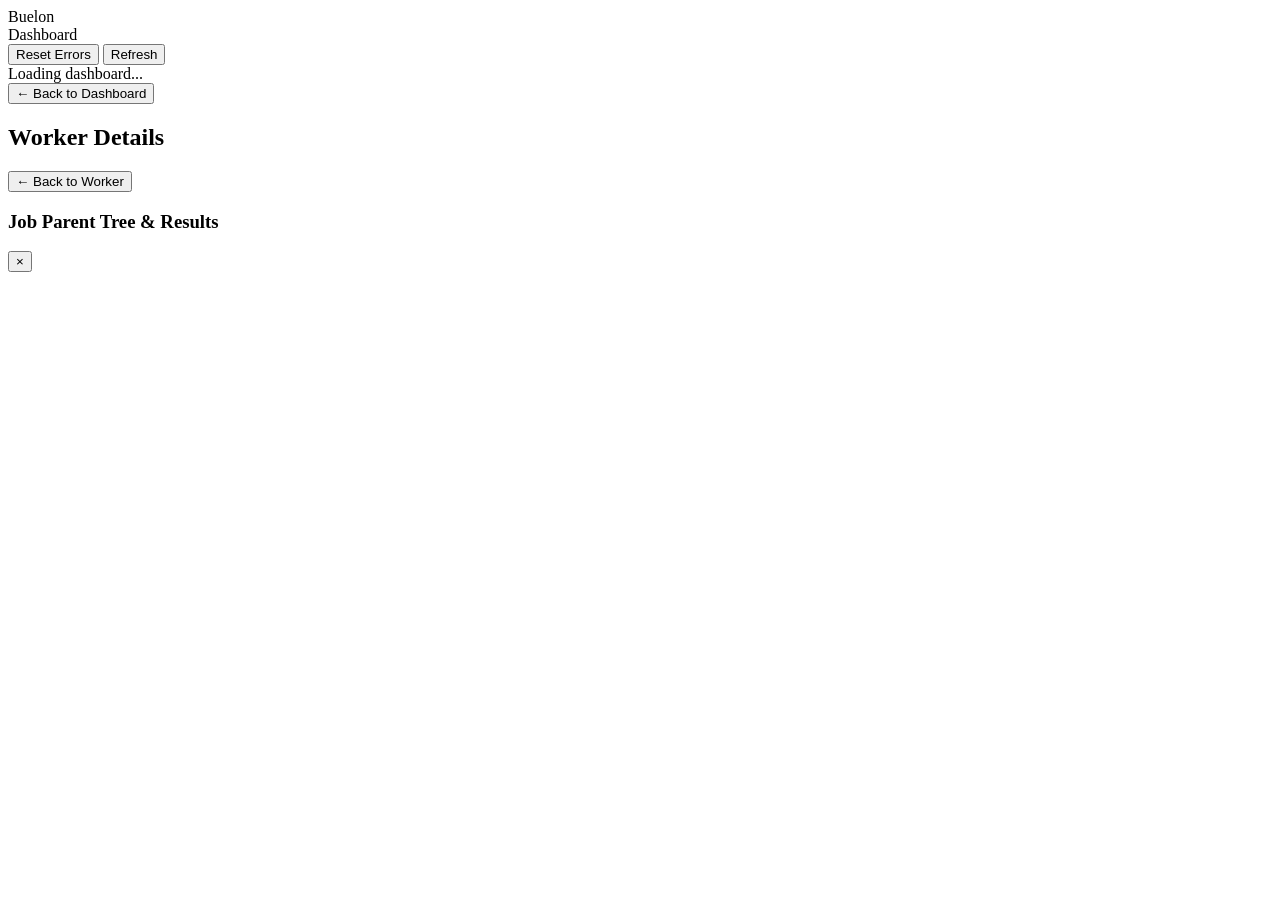
==== buelon/static/index.html @ e0d05c61 "feat: Add web interface and API endpoints for job management - Introduced FastAPI for serving the we" ====
<!DOCTYPE html>
<html lang="en">
<head>
    <meta charset="UTF-8">
    <meta name="viewport" content="width=device-width, initial-scale=1.0">
    <title>Buelon Dashboard</title>
    <link rel="stylesheet" href="/static/style.css">
</head>
<body data-theme="light">
    <header>
        <div class="container">
            <div class="header-content">
                <!--<div class="logo">Boo! 👻 Aaah!</div>-->
                <div class="logo">Buelon</div>
                <div class="nav-controls">
                    <div class="breadcrumb" id="breadcrumb">
                        <span>Dashboard</span>
                    </div>
                    <div class="theme-toggle" id="themeToggle"></div>
                    <button id="reset-errors" class="btn btn-primary" onclick="resetErrors().then(refreshDashboard).catch(e=>{alert('Could not reset errors. Look at your web server logs');})">
                        Reset Errors
                    </button>
                    <button id="dash-refresh" class="btn btn-primary" onclick="refreshDashboard()">
                        Refresh
                    </button>
                </div>
            </div>
        </div>
    </header>

    <main>
        <div class="container">
            <div class="page active" id="page1">
                <div class="stats-grid" id="statsGrid">
                    <div class="loading">
                        <div class="spinner"></div>
                        Loading dashboard...
                    </div>
                </div>

                <div class="workers-grid" id="workersGrid"></div>
            </div>

            <div class="page" id="page2">
                <button class="btn btn-secondary btn-back" onclick="showPage(1)">
                    ← Back to Dashboard
                </button>

                <div class="card">
                    <h2 id="workerTitle">Worker Details</h2>
                    <div class="jobs-list" id="jobsList"></div>
                </div>
            </div>

            <div class="page" id="page3">
                <button class="btn btn-secondary btn-back" onclick="showPage(2)">
                    ← Back to Worker
                </button>

                <div class="job-detail" id="jobDetail"></div>
            </div>
        </div>
    </main>

    <div class="modal" id="parentTreeModal">
        <div class="modal-content">
            <div class="modal-header">
                <h3 class="modal-title">Job Parent Tree & Results</h3>
                <button class="close-btn" onclick="closeModal()">&times;</button>
            </div>
            <div id="parentTreeContent"></div>
        </div>
    </div>

    <script src="/static/script.js"></script>
</body>
</html>
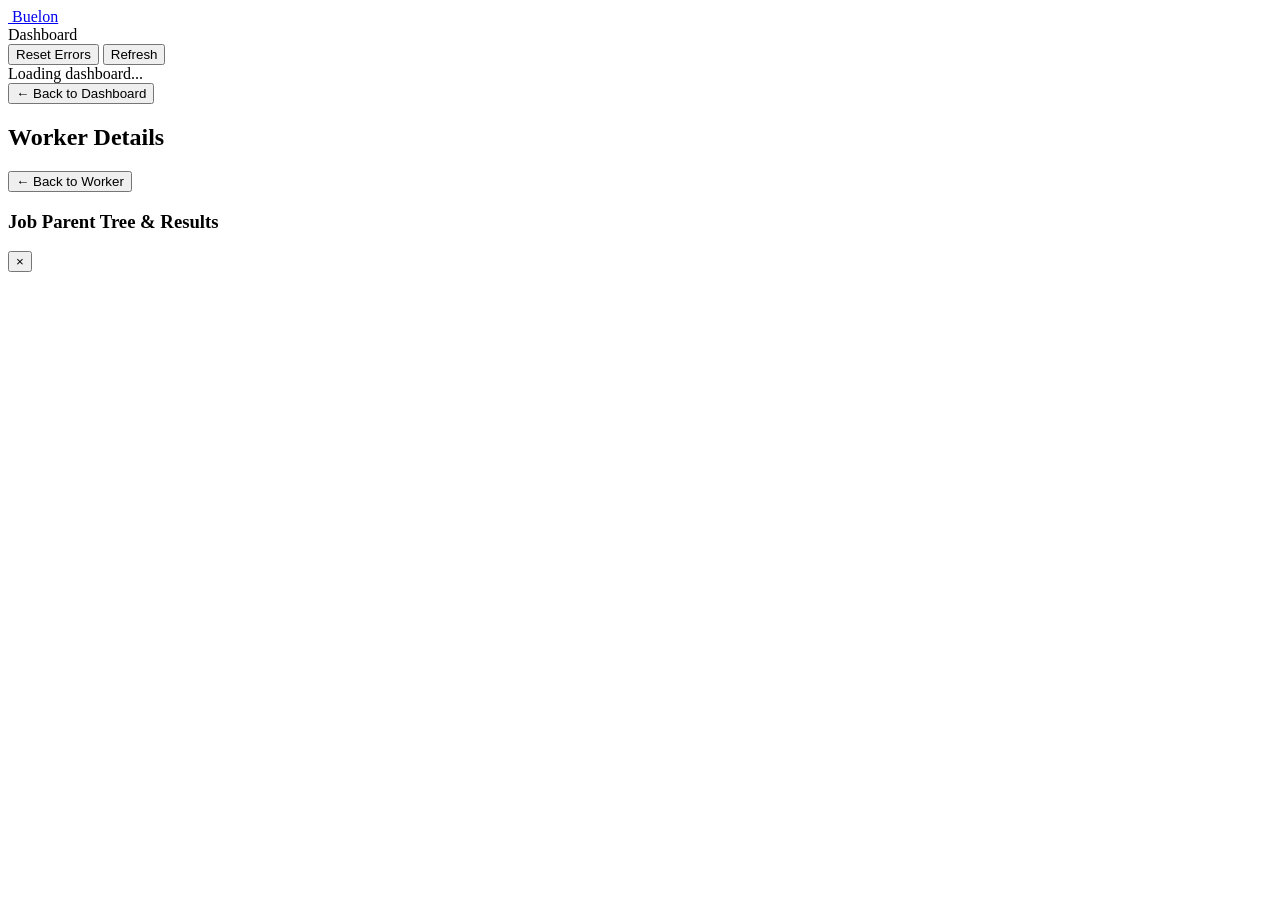
==== commit 5a8a6aaf: "feat: Update version to 1.0.77-alpha5 and enhance branding with new logo in the web interface" ====
--- a/buelon/static/index.html
+++ b/buelon/static/index.html
@@ -4,6 +4,7 @@
     <meta charset="UTF-8">
     <meta name="viewport" content="width=device-width, initial-scale=1.0">
     <title>Buelon Dashboard</title>
+    <link rel="icon" type="image/svg+xml" href="/static/buelon-favicon.svg">
     <link rel="stylesheet" href="/static/style.css">
 </head>
 <body data-theme="light">
@@ -11,7 +12,10 @@
         <div class="container">
             <div class="header-content">
                 <!--<div class="logo">Boo! 👻 Aaah!</div>-->
-                <div class="logo">Buelon</div>
+                <a class="brand-logo" href="/static/maze.html" aria-label="Open Buelon maze">
+                    <img class="brand-logo-image" src="/static/logo.png" alt="">
+                    <span class="logo">Buelon</span>
+                </a>
                 <div class="nav-controls">
                     <div class="breadcrumb" id="breadcrumb">
                         <span>Dashboard</span>
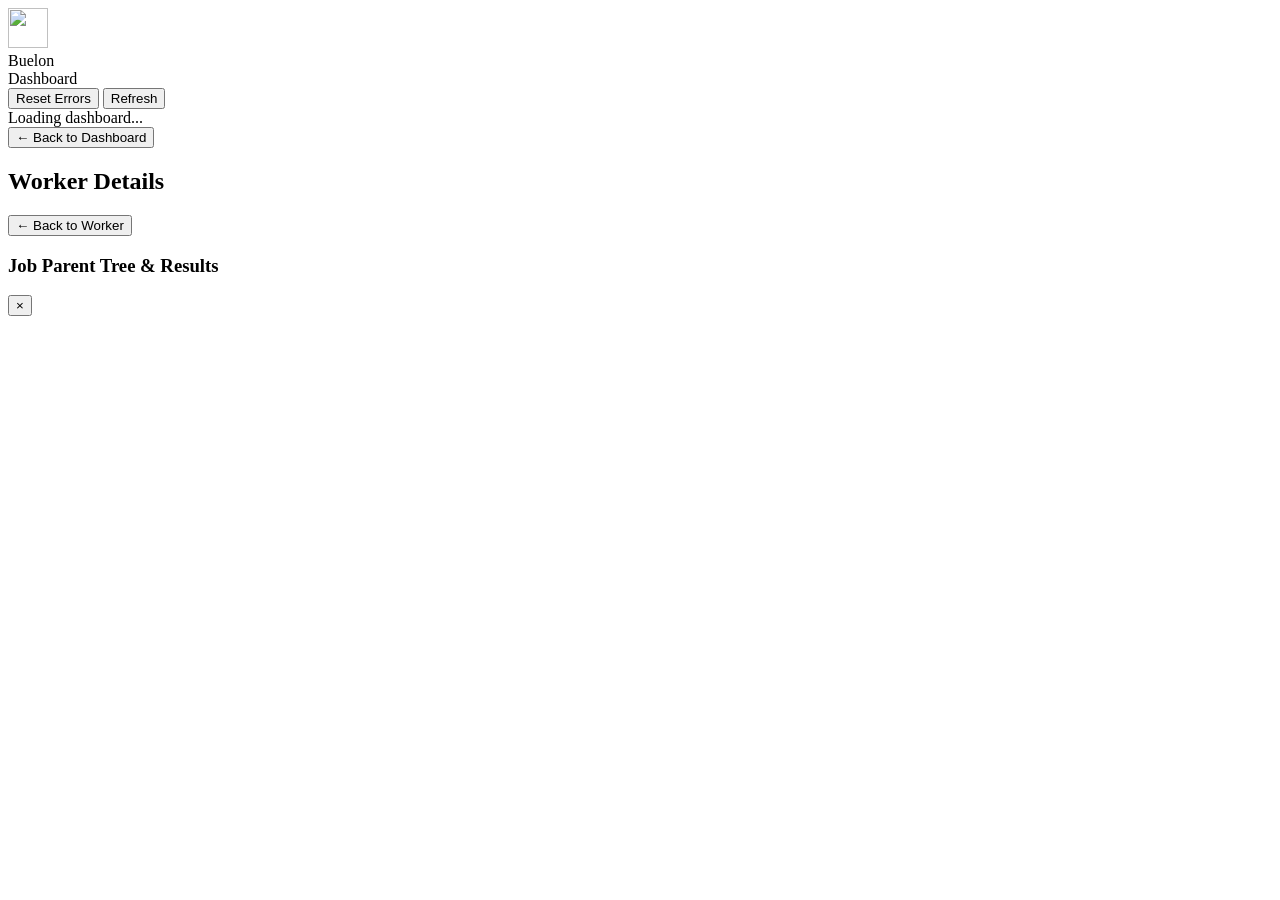
==== commit 5e138253: "feat: Update version to 1.0.78 and enhance brand logo structure in the web interface" ====
--- a/buelon/static/index.html
+++ b/buelon/static/index.html
@@ -12,10 +12,12 @@
         <div class="container">
             <div class="header-content">
                 <!--<div class="logo">Boo! 👻 Aaah!</div>-->
-                <a class="brand-logo" href="/static/maze.html" aria-label="Open Buelon maze">
-                    <img class="brand-logo-image" src="/static/logo.png" alt="">
-                    <span class="logo">Buelon</span>
-                </a>
+                <div class="brand-logo">
+                    <a class="brand-logo-link" href="/" aria-label="Open Buelon maze">
+                        <img class="brand-logo-image" src="/static/logo.png" alt="" width="40" height="40">
+                    </a>
+                    <div class="logo">Buelon</div>
+                </div>
                 <div class="nav-controls">
                     <div class="breadcrumb" id="breadcrumb">
                         <span>Dashboard</span>
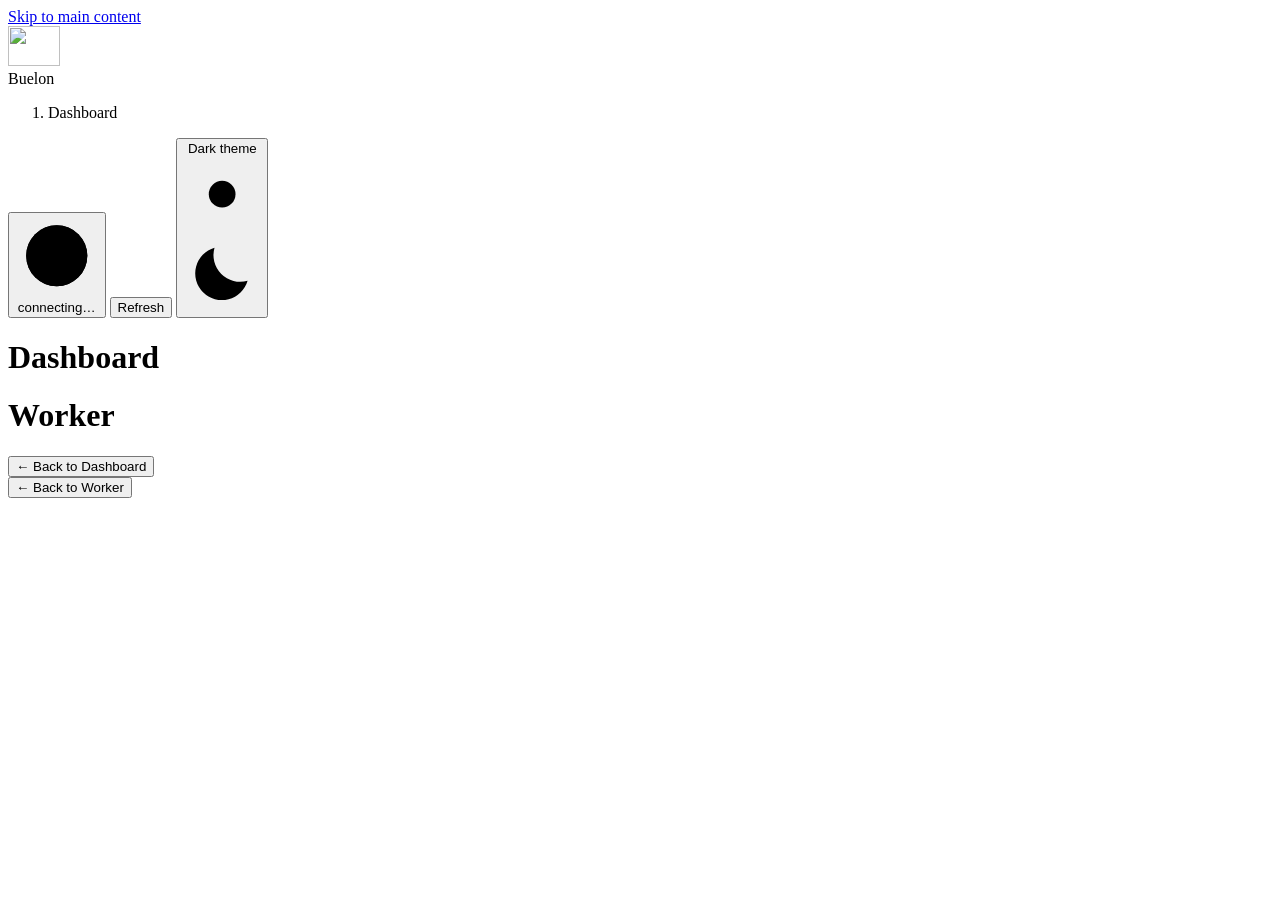
==== commit 63e3088f: "feat: implement history tracking and sampling in web app - Added HistoryStore class to manage histor" ====
--- a/buelon/static/index.html
+++ b/buelon/static/index.html
@@ -4,62 +4,131 @@
     <meta charset="UTF-8">
     <meta name="viewport" content="width=device-width, initial-scale=1.0">
     <title>Buelon Dashboard</title>
-    <link rel="icon" type="image/svg+xml" href="/static/buelon-favicon.svg">
+    <link rel="icon" type="image/png" href="/static/cow-glass-icon.png">
     <link rel="stylesheet" href="/static/style.css">
 </head>
 <body data-theme="light">
+    <!-- First stop in the tab order (#17). The header carries the live pill,
+         refresh and theme toggle before any content, so keyboard users get a
+         way past them. It is only visible while focused. -->
+    <a class="skip-link" href="#main">Skip to main content</a>
+
     <header>
         <div class="container">
             <div class="header-content">
-                <!--<div class="logo">Boo! 👻 Aaah!</div>-->
                 <div class="brand-logo">
-                    <a class="brand-logo-link" href="/" aria-label="Open Buelon maze">
-                        <img class="brand-logo-image" src="/static/logo.png" alt="" width="40" height="40">
+                    <a class="brand-logo-link" href="/" aria-label="Buelon dashboard home">
+                        <img class="brand-logo-image" src="/static/cow-glass.jpg" alt="" width="52" height="40">
                     </a>
                     <div class="logo">Buelon</div>
                 </div>
+
+                <!-- Breadcrumb list is rebuilt by updateBreadcrumbNav(); the crumbs
+                     that navigate are real <button>s, not spans with onclick.
+                     They write the hash (#/ , #/worker/<id>, #/job/<id>) and the
+                     router renders it, so Back walks this trail too (#15). -->
+                <nav class="breadcrumb" id="breadcrumb" aria-label="Breadcrumb">
+                    <ol class="breadcrumb-list">
+                        <li><span class="breadcrumb-current" aria-current="page">Dashboard</span></li>
+                    </ol>
+                </nav>
+
                 <div class="nav-controls">
-                    <div class="breadcrumb" id="breadcrumb">
-                        <span>Dashboard</span>
-                    </div>
-                    <div class="theme-toggle" id="themeToggle"></div>
-                    <button id="reset-errors" class="btn btn-primary" onclick="resetErrors().then(refreshDashboard).catch(e=>{alert('Could not reset errors. Look at your web server logs');})">
-                        Reset Errors
+                    <!-- Live state: the ring counts down to the next poll, the label
+                         says how old the data on screen is, and the whole pill is the
+                         pause toggle. Painted by paintLiveState() in script.js. -->
+                    <button type="button" class="live-pill" id="liveToggle" data-action="toggle-auto"
+                            aria-pressed="false" title="Pause auto-refresh">
+                        <span class="live-ring" aria-hidden="true">
+                            <svg viewBox="0 0 24 24" focusable="false">
+                                <circle class="live-ring-track" cx="12" cy="12" r="9"></circle>
+                                <circle class="live-ring-fill" id="liveRing" cx="12" cy="12" r="9"
+                                        transform="rotate(-90 12 12)"></circle>
+                            </svg>
+                            <span class="live-ring-glyph"></span>
+                        </span>
+                        <span class="live-label" id="liveLabel">connecting…</span>
                     </button>
-                    <button id="dash-refresh" class="btn btn-primary" onclick="refreshDashboard()">
-                        Refresh
+
+                    <!-- aria-label, not just .btn-label: setRefreshBusy() hides the
+                         label and shows the aria-hidden loader, which used to leave
+                         the button nameless mid-refresh (#17). -->
+                    <button type="button" id="dash-refresh" class="btn btn-secondary btn-refresh"
+                            data-action="refresh" aria-label="Refresh">
+                        <span class="btn-label">Refresh</span>
+                        <span class="crazy-eyes-loader" aria-hidden="true" hidden></span>
+                    </button>
+
+                    <button type="button" class="theme-toggle" id="themeToggle" data-action="toggle-theme"
+                            aria-pressed="false" title="Dark theme">
+                        <span class="sr-only">Dark theme</span>
+                        <svg class="theme-icon theme-icon-sun" viewBox="0 0 24 24" aria-hidden="true" focusable="false">
+                            <circle cx="12" cy="12" r="4.2"></circle>
+                            <path d="M12 2.2v2.4M12 19.4v2.4M2.2 12h2.4M19.4 12h2.4M5.1 5.1l1.7 1.7M17.2 17.2l1.7 1.7M18.9 5.1l-1.7 1.7M6.8 17.2l-1.7 1.7"></path>
+                        </svg>
+                        <svg class="theme-icon theme-icon-moon" viewBox="0 0 24 24" aria-hidden="true" focusable="false">
+                            <path d="M20 14.4A8.4 8.4 0 0 1 9.6 4a8.4 8.4 0 1 0 10.4 10.4z"></path>
+                        </svg>
                     </button>
                 </div>
             </div>
         </div>
+
+        <!-- Connection state (#14): shown while /data is unreachable. The page keeps
+             the last-known data on screen, dimmed, rather than blanking. -->
+        <div class="conn-banner" id="connBanner" role="status" aria-live="polite" hidden>
+            <div class="container conn-banner-inner">
+                <span class="conn-dot" aria-hidden="true"></span>
+                <span class="conn-text" id="connText">Disconnected — retrying…</span>
+                <button type="button" class="btn btn-sm btn-ghost conn-retry" data-action="refresh">Retry now</button>
+            </div>
+        </div>
     </header>
 
-    <main>
+    <main id="main" tabindex="-1">
         <div class="container">
             <div class="page active" id="page1">
-                <div class="stats-grid" id="statsGrid">
-                    <div class="loading">
-                        <div class="spinner"></div>
-                        Loading dashboard...
-                    </div>
-                </div>
+                <h1 class="sr-only">Dashboard</h1>
 
-                <div class="workers-grid" id="workersGrid"></div>
+                <!-- Section headers are mounted from the SECTION_DOCS registry in
+                     script.js: title + one-line description + an (i) button that
+                     opens the long explanation in the generic modal. -->
+                <section class="section" id="statusSection" aria-labelledby="statusSectionTitle">
+                    <div class="section-header" data-section="status"></div>
+                    <!-- Filled by renderLedger(). Until the first /data lands,
+                         showDashboardSkeleton() paints a skeleton in the shape of
+                         the real ledger, so nothing shifts when data arrives (#16). -->
+                    <div class="ledger" id="ledger"></div>
+                </section>
+
+                <!-- Rendered only when counts.errors > 0; script.js toggles [hidden]. -->
+                <section class="section errors-section" id="errorsSection" aria-labelledby="errorsSectionTitle" hidden></section>
+
+                <section class="section" id="workersSection" aria-labelledby="workersSectionTitle">
+                    <div class="section-header" data-section="workers"></div>
+                    <div class="workers-grid" id="workersGrid"></div>
+                </section>
             </div>
 
             <div class="page" id="page2">
-                <button class="btn btn-secondary btn-back" onclick="showPage(1)">
+                <!-- Text is written by renderWorkerJobs()/renderGone() so the
+                     heading names the worker you are actually looking at. -->
+                <h1 class="sr-only" id="workerPageTitle">Worker</h1>
+
+                <!-- Third way back, after the URL and the breadcrumb (#15).
+                     paintBackButtons() keeps the label honest and hides these
+                     on a dangling deep link, which offers its own way out. -->
+                <button class="btn btn-secondary btn-back" data-action="nav-page" data-page="1">
                     ← Back to Dashboard
                 </button>
 
-                <div class="card">
-                    <h2 id="workerTitle">Worker Details</h2>
-                    <div class="jobs-list" id="jobsList"></div>
-                </div>
+                <!-- Header, toolbar, table and pager are built by
+                     renderWorkerJobs() from the SECTION_DOCS "jobs" entry. -->
+                <section class="section" id="jobsSection" aria-labelledby="jobsSectionTitle"></section>
             </div>
 
             <div class="page" id="page3">
-                <button class="btn btn-secondary btn-back" onclick="showPage(2)">
+                <button class="btn btn-secondary btn-back" data-action="nav-page" data-page="2">
                     ← Back to Worker
                 </button>
 
@@ -68,15 +137,14 @@
         </div>
     </main>
 
-    <div class="modal" id="parentTreeModal">
-        <div class="modal-content">
-            <div class="modal-header">
-                <h3 class="modal-title">Job Parent Tree & Results</h3>
-                <button class="close-btn" onclick="closeModal()">&times;</button>
-            </div>
-            <div id="parentTreeContent"></div>
-        </div>
-    </div>
+    <!-- Modals are created on demand by openModal() in script.js. -->
+    <div class="modal-root" id="modalRoot"></div>
+
+    <!-- Outcomes that would otherwise happen off screen: a requeue, a refused
+         copy, a run that ended after you scrolled past the console (#16).
+         Each toast carries its own role, so the region must not be a live
+         region itself or a screen reader hears everything twice. -->
+    <div class="toast-root" id="toastRoot" aria-label="Notifications"></div>
 
     <script src="/static/script.js"></script>
 </body>
